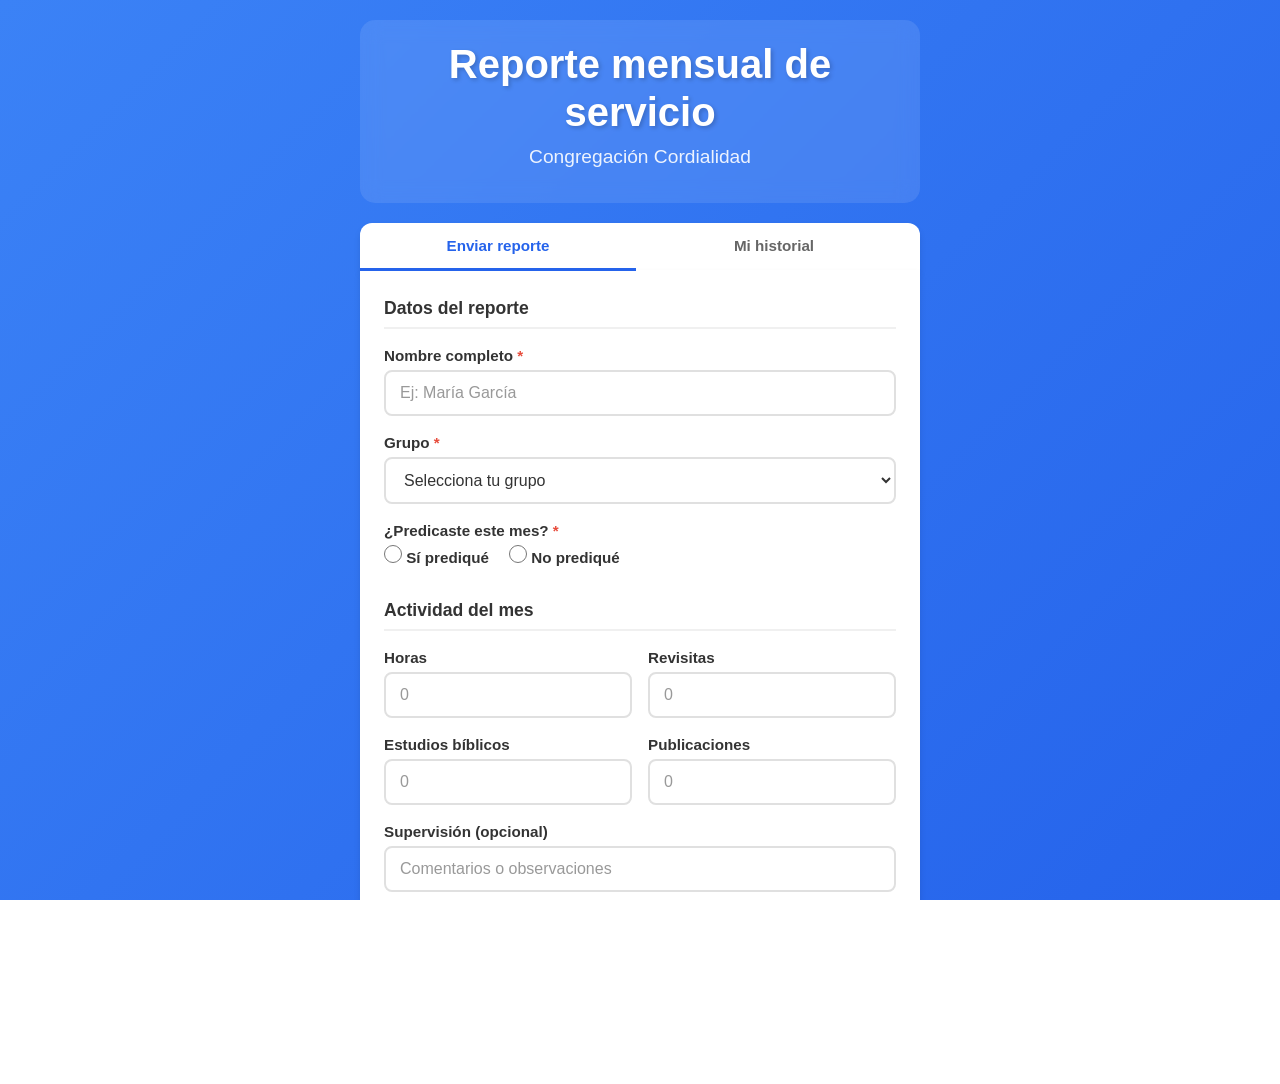
==== index.html @ f1ba1482 "first commit" ====
<!DOCTYPE html>
<html lang="es">
<head>
    <meta charset="UTF-8">
    <meta name="viewport" content="width=device-width, initial-scale=1.0">
    <title>Reporte mensual de servicio</title>
    <link rel="stylesheet" href="style.css">
</head>
<body>
    <div class="page">
        <header class="header">
            <h1>Reporte mensual de servicio</h1>
            <p class="subtitle">Congregación Cordialidad</p>
        </header>

        <nav class="tabs" role="tablist" aria-label="Secciones">
            <button type="button" class="tab active" role="tab" id="tabBtnForm" aria-selected="true" aria-controls="panelForm" data-tab="form">Enviar reporte</button>
            <button type="button" class="tab" role="tab" id="tabBtnHistory" aria-selected="false" aria-controls="panelHistory" data-tab="history">Mi historial</button>
        </nav>

        <main class="main">
            <section id="panelForm" class="panel active" role="tabpanel" aria-labelledby="tabBtnForm">
                <form id="reportForm" class="form" novalidate>
                    <div class="form-section">
                        <h2>Datos del reporte</h2>
                        <div class="field">
                            <label for="nombre">Nombre completo <span class="required">*</span></label>
                            <input type="text" id="nombre" name="nombre" required placeholder="Ej: María García" autocomplete="name">
                            <span class="field-error" id="errorNombre"></span>
                        </div>
                        <div class="field">
                            <label for="grupo">Grupo <span class="required">*</span></label>
                            <select id="grupo" name="grupo" required>
                                <option value="">Selecciona tu grupo</option>
                                <option value="1">Grupo 1</option>
                                <option value="2">Grupo 2</option>
                                <option value="3">Grupo 3</option>
                                <option value="4">Grupo 4</option>
                            </select>
                            <span class="field-error" id="errorGrupo"></span>
                        </div>
                        <div class="field">
                            <label>¿Predicaste este mes? <span class="required">*</span></label>
                            <div class="radio-group">
                                <label class="radio-label">
                                    <input type="radio" name="predico" value="Si prediqué" required>
                                    <span>Sí prediqué</span>
                                </label>
                                <label class="radio-label">
                                    <input type="radio" name="predico" value="No prediqué">
                                    <span>No prediqué</span>
                                </label>
                            </div>
                            <span class="field-error" id="errorPredico"></span>
                        </div>
                    </div>
                    <div class="form-section">
                        <h2>Actividad del mes</h2>
                        <div class="fields-row">
                            <div class="field">
                                <label for="horas">Horas</label>
                                <input type="number" id="horas" name="horas" min="0" step="1" placeholder="0" value="">
                            </div>
                            <div class="field">
                                <label for="revisitas">Revisitas</label>
                                <input type="number" id="revisitas" name="revisitas" min="0" step="1" placeholder="0" value="">
                            </div>
                        </div>
                        <div class="fields-row">
                            <div class="field">
                                <label for="estudios">Estudios bíblicos</label>
                                <input type="number" id="estudios" name="estudios" min="0" step="1" placeholder="0" value="">
                            </div>
                            <div class="field">
                                <label for="publicaciones">Publicaciones</label>
                                <input type="number" id="publicaciones" name="publicaciones" min="0" step="1" placeholder="0" value="">
                            </div>
                        </div>
                        <div class="field">
                            <label for="supervision">Supervisión (opcional)</label>
                            <input type="text" id="supervision" name="supervision" placeholder="Comentarios o observaciones">
                        </div>
                    </div>
                    <div class="form-actions">
                        <button type="submit" id="submitBtn" class="btn btn-primary">Enviar reporte</button>
                        <button type="reset" class="btn btn-secondary">Limpiar</button>
                    </div>
                </form>
                <div id="message" class="message hidden" role="alert"></div>
            </section>

            <section id="panelHistory" class="panel" role="tabpanel" aria-labelledby="tabBtnHistory" aria-hidden="true">
                <div class="history-toolbar">
                    <div class="history-filters">
                        <div class="field">
                            <label for="filterMonth">Mes</label>
                            <select id="filterMonth">
                                <option value="">Todos los meses</option>
                                <option value="0">Enero</option>
                                <option value="1">Febrero</option>
                                <option value="2">Marzo</option>
                                <option value="3">Abril</option>
                                <option value="4">Mayo</option>
                                <option value="5">Junio</option>
                                <option value="6">Julio</option>
                                <option value="7">Agosto</option>
                                <option value="8">Septiembre</option>
                                <option value="9">Octubre</option>
                                <option value="10">Noviembre</option>
                                <option value="11">Diciembre</option>
                            </select>
                        </div>
                        <div class="field">
                            <label for="filterName">Nombre (opcional)</label>
                            <input type="text" id="filterName" placeholder="Filtrar por nombre" autocomplete="off">
                        </div>
                        <div class="field field-actions">
                            <button type="button" id="btnApplyHistory" class="btn btn-primary">Consultar</button>
                            <button type="button" id="btnRefreshHistory" class="btn btn-secondary" title="Actualizar datos">Actualizar</button>
                        </div>
                    </div>
                </div>
                <div id="historyLoading" class="history-loading hidden">Cargando historial…</div>
                <div id="historyError" class="message error hidden" role="alert"></div>
                <div id="historyContent" class="history-content">
                    <p class="history-empty" id="historyEmpty">Selecciona un mes y pulsa Consultar para ver los reportes.</p>
                    <div id="historyList" class="history-list hidden"></div>
                </div>
            </section>
        </main>

        <footer class="footer">
            <p>Enviar reportes y consultar historial · Congregación Cordialidad</p>
        </footer>
    </div>
    <script src="config.js"></script>
    <script src="form.js"></script>
    <script src="history.js"></script>
</body>
</html>
---- style.css ----
* {
    margin: 0;
    padding: 0;
    box-sizing: border-box;
}

html, body {
    width: 100%;
    height: 100%;
    overflow-x: hidden;
}

body {
    font-family: -apple-system, BlinkMacSystemFont, 'Segoe UI', Roboto, 'Helvetica Neue', Arial, sans-serif;
    background: linear-gradient(135deg, #3b82f6 0%, #2563eb 100%);
    min-height: 100vh;
    padding: 20px;
    color: #333;
    position: relative;
    -webkit-font-smoothing: antialiased;
    -moz-osx-font-smoothing: grayscale;
}

@media (max-width: 480px) {
    body {
        padding: 10px;
    }
}

.container {
    max-width: 1400px;
    margin: 0 auto;
}

header {
    text-align: center;
    color: white;
    margin-bottom: 20px;
    padding: 20px;
    background: rgba(255, 255, 255, 0.1);
    border-radius: 15px;
    backdrop-filter: blur(10px);
}

header h1 {
    font-size: 2.5em;
    margin-bottom: 10px;
    text-shadow: 2px 2px 4px rgba(0, 0, 0, 0.2);
    line-height: 1.2;
}

.subtitle {
    font-size: 1.2em;
    opacity: 0.9;
    margin-bottom: 15px;
}

@media (max-width: 768px) {
    header {
        padding: 15px;
        margin-bottom: 15px;
    }

    header h1 {
        font-size: 1.8em;
        margin-bottom: 8px;
    }

    .subtitle {
        font-size: 1em;
        margin-bottom: 12px;
    }
}

@media (max-width: 480px) {
    header {
        padding: 12px;
        margin-bottom: 12px;
        border-radius: 12px;
    }

    header h1 {
        font-size: 1.5em;
        margin-bottom: 6px;
    }

    .subtitle {
        font-size: 0.9em;
        margin-bottom: 10px;
    }
}

.header-buttons {
    display: flex;
    gap: 15px;
    justify-content: center;
    flex-wrap: wrap;
    margin-top: 10px;
}

.btn-refresh,
.btn-export {
    background: white;
    color: #2563eb;
    border: none;
    padding: 12px 24px;
    border-radius: 8px;
    font-size: 1em;
    font-weight: 600;
    cursor: pointer;
    transition: all 0.3s ease;
    box-shadow: 0 4px 6px rgba(0, 0, 0, 0.1);
    touch-action: manipulation;
    min-height: 44px;
    white-space: nowrap;
}

.btn-refresh:hover,
.btn-export:hover {
    transform: translateY(-2px);
    box-shadow: 0 6px 12px rgba(0, 0, 0, 0.15);
}

.btn-refresh:active,
.btn-export:active {
    transform: translateY(0);
}

.btn-export {
    background: linear-gradient(135deg, #10b981 0%, #059669 100%);
    color: white;
    box-shadow: 0 4px 6px rgba(16, 185, 129, 0.3);
}

.btn-export:hover {
    box-shadow: 0 6px 12px rgba(16, 185, 129, 0.4);
}

@media (max-width: 768px) {
    .header-buttons {
        gap: 10px;
    }

    .btn-refresh,
    .btn-export {
        padding: 12px 20px;
        font-size: 0.95em;
    }
}

@media (max-width: 480px) {
    .header-buttons {
        flex-direction: column;
        width: 100%;
        gap: 10px;
        margin-top: 12px;
    }

    .btn-refresh,
    .btn-export {
        padding: 12px 20px;
        font-size: 0.9em;
        width: 100%;
        min-height: 48px;
    }
}

.stats-container {
    display: grid;
    grid-template-columns: repeat(auto-fit, minmax(200px, 1fr));
    gap: 20px;
    margin-bottom: 30px;
}

.stat-card {
    background: white;
    padding: 25px;
    border-radius: 12px;
    text-align: center;
    box-shadow: 0 4px 6px rgba(0, 0, 0, 0.1);
    transition: transform 0.3s ease;
}

.stat-card:hover {
    transform: translateY(-5px);
    box-shadow: 0 8px 15px rgba(0, 0, 0, 0.2);
}

@media (max-width: 768px) {
    .stats-container {
        grid-template-columns: repeat(2, 1fr);
        gap: 12px;
        margin-bottom: 20px;
    }

    .stat-card {
        padding: 18px 15px;
        border-radius: 10px;
    }
}

@media (max-width: 480px) {
    .stats-container {
        grid-template-columns: repeat(2, 1fr);
        gap: 10px;
        margin-bottom: 15px;
    }

    .stat-card {
        padding: 15px 12px;
        border-radius: 8px;
    }

    .stat-card:hover {
        transform: none;
    }
}

.stat-card-ok {
    border-left: 4px solid #28a745;
}

.stat-card-pending {
    border-left: 4px solid #dc3545;
}

.clickable-stat {
    transition: all 0.3s ease;
}

.clickable-stat:hover {
    transform: translateY(-8px) !important;
    box-shadow: 0 12px 20px rgba(0, 0, 0, 0.25) !important;
    cursor: pointer;
}

/* Modal de Lista de Personas */
.list-modal {
    display: flex;
    position: fixed;
    z-index: 9999;
    left: 0;
    top: 0;
    right: 0;
    bottom: 0;
    width: 100vw;
    height: 100vh;
    height: 100dvh;
    margin: 0;
    padding: 0;
    background-color: rgba(0, 0, 0, 0.5);
    backdrop-filter: blur(5px);
    align-items: center;
    justify-content: center;
    animation: fadeIn 0.3s ease;
    box-sizing: border-box;
    overflow: hidden;
    touch-action: none;
}

.list-modal.hidden {
    display: none !important;
}

.list-modal-content {
    background: white;
    border-radius: 20px;
    max-width: 600px;
    width: 90%;
    max-height: 80vh;
    max-height: 80dvh;
    box-shadow: 0 10px 40px rgba(0, 0, 0, 0.3);
    animation: slideDown 0.3s ease;
    display: flex;
    flex-direction: column;
    box-sizing: border-box;
    position: relative;
    touch-action: pan-y;
}

.list-modal-header {
    display: flex;
    justify-content: space-between;
    align-items: center;
    padding: 20px 30px;
    border-bottom: 2px solid #f0f0f0;
    flex-shrink: 0;
}

.list-modal-header h2 {
    margin: 0;
    color: #2563eb;
    font-size: 1.5em;
    line-height: 1.3;
    padding-right: 10px;
}

@media (max-width: 768px) {
    .list-modal {
        align-items: flex-end;
        padding-bottom: 0;
    }

    .list-modal-content {
        width: 95%;
        max-height: 85vh;
        max-height: 85dvh;
        border-radius: 15px 15px 0 0;
        animation: slideUp 0.3s ease;
        margin-bottom: 0;
    }

    .list-modal-header {
        padding: 15px 20px;
    }

    .list-modal-header h2 {
        font-size: 1.2em;
    }
}

@media (max-width: 480px) {
    .list-modal {
        align-items: flex-end;
        padding: 0;
    }

    .list-modal-content {
        width: 100%;
        max-width: 100%;
        max-height: 92vh;
        max-height: 92dvh;
        border-radius: 0;
        border-top-left-radius: 20px;
        border-top-right-radius: 20px;
        animation: slideUp 0.3s cubic-bezier(0.4, 0, 0.2, 1);
        margin: 0;
        box-shadow: 0 -4px 20px rgba(0, 0, 0, 0.2);
    }

    .list-modal-header {
        padding: 16px 15px;
        border-bottom: 1px solid #e0e0e0;
        position: sticky;
        top: 0;
        background: white;
        z-index: 10;
        border-top-left-radius: 20px;
        border-top-right-radius: 20px;
    }

    .list-modal-header h2 {
        font-size: 1em;
        padding-right: 8px;
        line-height: 1.4;
    }
}

@keyframes slideUp {
    from {
        transform: translateY(100%);
        opacity: 0;
    }
    to {
        transform: translateY(0);
        opacity: 1;
    }
}

.list-modal-close {
    background: none;
    border: none;
    font-size: 2em;
    color: #999;
    cursor: pointer;
    padding: 0;
    width: 40px;
    height: 40px;
    display: flex;
    align-items: center;
    justify-content: center;
    border-radius: 50%;
    transition: all 0.3s ease;
    flex-shrink: 0;
    touch-action: manipulation;
    min-width: 44px;
    min-height: 44px;
}

.list-modal-close:hover {
    background: #f0f0f0;
    color: #333;
}

@media (max-width: 480px) {
    .list-modal-close {
        width: 44px;
        height: 44px;
        font-size: 1.8em;
        margin-left: 4px;
    }

    .list-modal-close:active {
        background: #e0e0e0;
        transform: scale(0.95);
    }
}

.list-modal-body {
    padding: 20px 30px;
    overflow-y: auto;
    overflow-x: hidden;
    flex: 1;
    -webkit-overflow-scrolling: touch;
    overscroll-behavior: contain;
    min-height: 0;
}

@media (max-width: 480px) {
    .list-modal-body {
        padding-bottom: env(safe-area-inset-bottom, 15px);
        padding-left: 15px;
        padding-right: 15px;
    }
}

.person-list-item {
    padding: 12px 15px;
    margin: 8px 0;
    background: #f9f9f9;
    border-radius: 8px;
    border-left: 4px solid #2563eb;
    transition: all 0.2s ease;
    line-height: 1.4;
    word-wrap: break-word;
}

.person-list-item:hover {
    background: #f0f0f0;
    transform: translateX(5px);
}

@media (max-width: 768px) {
    .list-modal-body {
        padding: 15px 20px;
    }

    .person-list-item {
        padding: 12px;
        margin: 6px 0;
        font-size: 0.95em;
    }
}

@media (max-width: 480px) {
    .list-modal-body {
        padding: 12px 15px;
    }

    .person-list-item {
        padding: 10px 12px;
        margin: 5px 0;
        font-size: 0.9em;
        border-left-width: 3px;
    }

    .person-list-item:hover {
        transform: none;
    }
}

.person-list-item.empty {
    text-align: center;
    color: #999;
    font-style: italic;
    border-left-color: #ccc;
}

.person-list-group {
    margin-bottom: 20px;
}

.person-list-group-title {
    font-weight: bold;
    color: #2563eb;
    margin-bottom: 10px;
    font-size: 1.1em;
    padding-bottom: 8px;
    border-bottom: 2px solid #e0e0e0;
}

@media (max-width: 768px) {
    .person-list-group {
        margin-bottom: 16px;
    }

    .person-list-group-title {
        font-size: 1em;
        margin-bottom: 8px;
        padding-bottom: 6px;
    }
}

@media (max-width: 480px) {
    .person-list-group {
        margin-bottom: 14px;
    }

    .person-list-group-title {
        font-size: 0.95em;
        margin-bottom: 6px;
        padding-bottom: 5px;
        border-bottom-width: 1px;
    }
}

.person-list-item strong {
    color: #333;
}

@media (max-width: 480px) {
    .person-list-item {
        flex-direction: column;
        align-items: flex-start;
        gap: 6px;
        line-height: 1.5;
    }

    .person-list-item span:last-child {
        align-self: flex-end;
        font-size: 1.1em;
    }

    .person-list-item strong {
        font-size: 0.95em;
    }
}

.stat-value {
    font-size: 2.5em;
    font-weight: bold;
    color: #2563eb;
    margin-bottom: 8px;
    line-height: 1;
}

.stat-label {
    font-size: 0.9em;
    color: #666;
    text-transform: uppercase;
    letter-spacing: 1px;
    line-height: 1.3;
}

@media (max-width: 768px) {
    .stat-value {
        font-size: 2em;
        margin-bottom: 6px;
    }

    .stat-label {
        font-size: 0.8em;
        letter-spacing: 0.5px;
    }
}

@media (max-width: 480px) {
    .stat-value {
        font-size: 1.6em;
        margin-bottom: 5px;
    }

    .stat-label {
        font-size: 0.7em;
        letter-spacing: 0.3px;
    }
}

.filters {
    background: white;
    padding: 20px;
    border-radius: 12px;
    margin-bottom: 30px;
    display: flex;
    flex-wrap: wrap;
    gap: 15px;
    align-items: center;
    box-shadow: 0 4px 6px rgba(0, 0, 0, 0.1);
}

.filters label {
    font-weight: 600;
    color: #333;
    font-size: 0.95em;
    white-space: nowrap;
}

.filters select {
    padding: 10px 15px;
    border: 2px solid #e0e0e0;
    border-radius: 8px;
    font-size: 1em;
    cursor: pointer;
    transition: border-color 0.3s ease;
    background: white;
    min-height: 44px;
    touch-action: manipulation;
}

.filters select:hover {
    border-color: #2563eb;
}

.filters select:focus {
    outline: none;
    border-color: #2563eb;
    box-shadow: 0 0 0 3px rgba(37, 99, 235, 0.1);
}

@media (max-width: 768px) {
    .filters {
        padding: 15px;
        margin-bottom: 20px;
        gap: 12px;
    }

    .filters label {
        font-size: 0.9em;
        width: 100%;
        margin-bottom: 5px;
    }

    .filters select {
        width: 100%;
        padding: 12px 15px;
        font-size: 0.95em;
        min-height: 48px;
    }
}

@media (max-width: 480px) {
    .filters {
        padding: 12px;
        margin-bottom: 15px;
        gap: 10px;
        border-radius: 10px;
    }

    .filters label {
        font-size: 0.85em;
        margin-bottom: 4px;
    }

    .filters select {
        padding: 12px;
        font-size: 0.9em;
    }
}

.loading {
    text-align: center;
    padding: 40px;
    color: white;
}

.spinner {
    border: 4px solid rgba(255, 255, 255, 0.3);
    border-top: 4px solid white;
    border-radius: 50%;
    width: 50px;
    height: 50px;
    animation: spin 1s linear infinite;
    margin: 0 auto 20px;
}

@keyframes spin {
    0% { transform: rotate(0deg); }
    100% { transform: rotate(360deg); }
}

.error {
    background: #ff6b6b;
    color: white;
    padding: 20px;
    border-radius: 12px;
    text-align: center;
    margin-bottom: 20px;
    box-shadow: 0 4px 6px rgba(0, 0, 0, 0.1);
}

.grid {
    display: grid;
    grid-template-columns: repeat(auto-fill, minmax(300px, 1fr));
    gap: 20px;
}

.card {
    background: white;
    border-radius: 12px;
    padding: 20px;
    box-shadow: 0 4px 6px rgba(0, 0, 0, 0.1);
    transition: all 0.3s ease;
    border-left: 4px solid #2563eb;
}

.card:hover {
    transform: translateY(-5px);
    box-shadow: 0 8px 15px rgba(0, 0, 0, 0.2);
}

@media (max-width: 768px) {
    .grid {
        grid-template-columns: 1fr;
        gap: 15px;
    }

    .card {
        padding: 18px;
        border-radius: 10px;
    }

    .card:hover {
        transform: translateY(-2px);
    }
}

@media (max-width: 480px) {
    .grid {
        gap: 12px;
    }

    .card {
        padding: 15px;
        border-radius: 8px;
        border-left-width: 3px;
    }

    .card:hover {
        transform: none;
    }
}

.card-header {
    display: flex;
    justify-content: space-between;
    align-items: start;
    margin-bottom: 15px;
    padding-bottom: 15px;
    border-bottom: 2px solid #f0f0f0;
    flex-wrap: wrap;
    gap: 10px;
}

.card-name {
    font-size: 1.3em;
    font-weight: bold;
    color: #333;
    margin-bottom: 5px;
    display: flex;
    align-items: center;
    gap: 10px;
    flex-wrap: wrap;
    line-height: 1.3;
}

@media (max-width: 480px) {
    .card-header {
        margin-bottom: 12px;
        padding-bottom: 12px;
        flex-direction: column;
        align-items: flex-start;
    }

    .card-name {
        font-size: 1.1em;
        margin-bottom: 4px;
        width: 100%;
    }
}

.status-badge {
    display: inline-block;
    padding: 4px 10px;
    border-radius: 12px;
    font-size: 0.7em;
    font-weight: 600;
    text-transform: uppercase;
    letter-spacing: 0.5px;
}

.status-ok {
    background-color: #d4edda;
    color: #155724;
    border: 1px solid #c3e6cb;
}

.status-pending {
    background-color: #f8d7da;
    color: #721c24;
    border: 1px solid #f5c6cb;
}

.card-grupo {
    display: inline-block;
    background: #2563eb;
    color: white;
    padding: 4px 12px;
    border-radius: 20px;
    font-size: 0.85em;
    font-weight: 600;
    white-space: nowrap;
    flex-shrink: 0;
}

@media (max-width: 480px) {
    .card-grupo {
        font-size: 0.75em;
        padding: 3px 10px;
    }
}

.card-predico {
    font-size: 0.9em;
    color: #666;
    margin-top: 5px;
}

.card-predico.yes {
    color: #27ae60;
    font-weight: 600;
}

.card-predico.no {
    color: #e74c3c;
    font-weight: 600;
}

.card-details {
    display: grid;
    grid-template-columns: repeat(2, 1fr);
    gap: 10px;
    margin-top: 15px;
}

.detail-item {
    display: flex;
    flex-direction: column;
}

.detail-label {
    font-size: 0.75em;
    color: #999;
    text-transform: uppercase;
    letter-spacing: 0.5px;
    margin-bottom: 4px;
}

.detail-value {
    font-size: 1.2em;
    font-weight: bold;
    color: #333;
}

@media (max-width: 480px) {
    .card-details {
        gap: 8px;
        margin-top: 12px;
    }

    .detail-label {
        font-size: 0.7em;
        margin-bottom: 3px;
    }

    .detail-value {
        font-size: 1.1em;
    }
}

.detail-value.empty {
    color: #ccc;
    font-style: italic;
}

.card-timestamp {
    font-size: 0.75em;
    color: #999;
    margin-top: 15px;
    padding-top: 15px;
    border-top: 1px solid #f0f0f0;
    line-height: 1.4;
}

@media (max-width: 480px) {
    .card-timestamp {
        font-size: 0.7em;
        margin-top: 12px;
        padding-top: 12px;
    }
}

/* Modal de Autenticación */
.auth-modal {
    display: flex !important;
    position: fixed !important;
    z-index: 10000;
    left: 0 !important;
    top: 0 !important;
    right: 0 !important;
    bottom: 0 !important;
    width: 100vw !important;
    height: 100vh !important;
    height: 100dvh !important;
    margin: 0 !important;
    padding: 0 !important;
    background-color: white;
    align-items: center;
    justify-content: center;
    animation: fadeIn 0.3s ease;
    box-sizing: border-box;
    overflow: hidden;
}

.auth-modal.hidden {
    display: none !important;
}

@keyframes fadeIn {
    from {
        opacity: 0;
    }
    to {
        opacity: 1;
    }
}

.auth-modal-content {
    background: white;
    border-radius: 20px;
    padding: 40px;
    max-width: 400px;
    width: 90%;
    max-height: 90vh;
    max-height: 90dvh;
    overflow-y: auto;
    overflow-x: hidden;
    box-shadow: 0 10px 40px rgba(0, 0, 0, 0.3);
    animation: slideDown 0.3s ease;
    text-align: center;
    margin: auto;
    position: relative;
    box-sizing: border-box;
    -webkit-overflow-scrolling: touch;
    overscroll-behavior: contain;
    touch-action: pan-y;
}

@media (max-width: 768px) {
    .auth-modal-content {
        padding: 30px 25px;
        width: 95%;
        max-width: 95%;
        border-radius: 15px;
        max-height: 85vh;
        max-height: 85dvh;
    }
}

@media (max-width: 480px) {
    .auth-modal-content {
        padding: 24px 20px;
        padding-bottom: calc(24px + env(safe-area-inset-bottom, 0px));
        width: 100%;
        max-width: 100%;
        border-radius: 0;
        max-height: 100vh;
        max-height: 100dvh;
        box-shadow: none;
    }
}

@keyframes slideDown {
    from {
        transform: translateY(-50px);
        opacity: 0;
    }
    to {
        transform: translateY(0);
        opacity: 1;
    }
}

@media (max-width: 480px) {
    body.modal-open {
        overflow: hidden;
        position: fixed;
        width: 100%;
        height: 100%;
    }
}

@media (max-width: 480px) {
    .list-modal-body::-webkit-scrollbar {
        width: 4px;
    }

    .list-modal-body::-webkit-scrollbar-track {
        background: transparent;
    }

    .list-modal-body::-webkit-scrollbar-thumb {
        background: rgba(0, 0, 0, 0.2);
        border-radius: 2px;
    }

    .list-modal-body::-webkit-scrollbar-thumb:hover {
        background: rgba(0, 0, 0, 0.3);
    }
}

.auth-modal-header h2 {
    color: #2563eb;
    margin-bottom: 10px;
    font-size: 1.8em;
}

.auth-modal-header p {
    color: #666;
    margin-bottom: 30px;
    font-size: 0.95em;
}

.auth-modal-body {
    display: flex;
    flex-direction: column;
    gap: 15px;
}

.auth-input {
    width: 100%;
    padding: 15px 20px;
    border: 2px solid #e0e0e0;
    border-radius: 10px;
    font-size: 1.1em;
    text-align: center;
    letter-spacing: 3px;
    font-weight: 600;
    transition: all 0.3s ease;
    box-sizing: border-box;
    min-height: 48px;
    touch-action: manipulation;
}

.auth-input:focus {
    outline: none;
    border-color: #2563eb;
    box-shadow: 0 0 0 3px rgba(37, 99, 235, 0.1);
}

@media (max-width: 480px) {
    .auth-input {
        padding: 14px 18px;
        font-size: 1em;
        letter-spacing: 2px;
        min-height: 50px;
    }
}

.auth-input::placeholder {
    letter-spacing: 1px;
    font-weight: normal;
}

.auth-error {
    color: #e74c3c;
    font-size: 0.9em;
    padding: 10px;
    background: #fee;
    border-radius: 8px;
    animation: shake 0.5s ease;
}

@keyframes shake {
    0%, 100% { transform: translateX(0); }
    25% { transform: translateX(-10px); }
    75% { transform: translateX(10px); }
}

.auth-submit {
    background: linear-gradient(135deg, #3b82f6 0%, #2563eb 100%);
    color: white;
    border: none;
    padding: 15px 30px;
    border-radius: 10px;
    font-size: 1.1em;
    font-weight: 600;
    cursor: pointer;
    transition: all 0.3s ease;
    box-shadow: 0 4px 6px rgba(37, 99, 235, 0.3);
    width: 100%;
    min-height: 48px;
    touch-action: manipulation;
}

.auth-submit:hover {
    transform: translateY(-2px);
    box-shadow: 0 6px 12px rgba(37, 99, 235, 0.4);
}

.auth-submit:active {
    transform: translateY(0);
}

.auth-submit:disabled {
    opacity: 0.6;
    cursor: not-allowed;
}

@media (max-width: 480px) {
    .auth-submit {
        padding: 14px 25px;
        font-size: 1em;
        min-height: 50px;
    }

    .auth-submit:hover {
        transform: none;
    }
}

@media (max-width: 768px) {
    .loading {
        padding: 30px 20px;
    }

    .loading p {
        font-size: 0.95em;
    }

    .error {
        padding: 15px;
        font-size: 0.9em;
    }
}

@media (max-width: 480px) {
    .loading {
        padding: 25px 15px;
    }

    .loading p {
        font-size: 0.9em;
    }

    .spinner {
        width: 40px;
        height: 40px;
        border-width: 3px;
    }

    .error {
        padding: 12px;
        font-size: 0.85em;
        border-radius: 10px;
    }

    .person-list-group-title {
        font-size: 1em;
        padding-bottom: 6px;
    }
}

@media (hover: none) and (pointer: coarse) {
    .stat-card:hover,
    .card:hover,
    .person-list-item:hover,
    .btn-refresh:hover,
    .btn-export:hover,
    .auth-submit:hover {
        transform: none;
    }

    .clickable-stat:active {
        transform: scale(0.98);
        opacity: 0.9;
    }
}

/* Estilos para la plantilla de exportación */
#exportTemplate {
    font-family: Arial, sans-serif;
    color: #333;
}

.export-header {
    text-align: center;
    margin-bottom: 30px;
    padding-bottom: 20px;
    border-bottom: 3px solid #2563eb;
}

.export-header h1 {
    font-size: 2em;
    color: #2563eb;
    margin-bottom: 10px;
}

.export-header .subtitle {
    font-size: 1.2em;
    color: #666;
    margin-bottom: 15px;
}

.export-filters {
    background: #f5f5f5;
    padding: 15px;
    border-radius: 8px;
    margin-bottom: 25px;
    font-size: 0.95em;
}

.export-filters strong {
    color: #2563eb;
}

.export-stats {
    display: grid;
    grid-template-columns: repeat(3, 1fr);
    gap: 15px;
    margin-bottom: 30px;
}

.export-stat-item {
    background: #f9f9f9;
    padding: 15px;
    border-radius: 8px;
    text-align: center;
    border-left: 4px solid #2563eb;
}

.export-stat-value {
    font-size: 2em;
    font-weight: bold;
    color: #2563eb;
    margin-bottom: 5px;
}

.export-stat-label {
    font-size: 0.9em;
    color: #666;
    text-transform: uppercase;
    letter-spacing: 0.5px;
}

.export-data-table {
    width: 100%;
    border-collapse: collapse;
    margin-top: 20px;
}

.export-data-table th {
    background: #2563eb;
    color: white;
    padding: 12px;
    text-align: left;
    font-weight: 600;
    border-bottom: 2px solid #1e40af;
}

.export-data-table td {
    padding: 10px 12px;
    border-bottom: 1px solid #e0e0e0;
}

.export-data-table tr:nth-child(even) {
    background: #f9f9f9;
}

.export-data-table tr[style*="background-color: #fee2e2"] {
    background-color: #fee2e2 !important;
    color: #991b1b !important;
}

.export-data-table tr[style*="background-color: #fee2e2"] td {
    color: #991b1b !important;
}

.export-footer {
    margin-top: 30px;
    padding-top: 20px;
    border-top: 2px solid #e0e0e0;
    text-align: center;
    font-size: 0.85em;
    color: #666;
}

/* ========== App: pestañas, formulario e historial ========== */
.page {
    max-width: 560px;
    margin: 0 auto;
}

/* Tabs */
.tabs {
    display: flex;
    gap: 0;
    margin-bottom: 0;
    background: white;
    border-radius: 12px 12px 0 0;
    box-shadow: 0 4px 6px rgba(0, 0, 0, 0.1);
    padding: 0 8px 0 0;
    overflow-x: auto;
}

.tab {
    flex: 1;
    min-width: 120px;
    padding: 14px 20px;
    font-size: 0.95rem;
    font-weight: 600;
    font-family: inherit;
    color: #666;
    background: transparent;
    border: none;
    border-bottom: 3px solid transparent;
    cursor: pointer;
    transition: color 0.2s, border-color 0.2s;
    white-space: nowrap;
}

.tab:hover {
    color: #333;
}

.tab.active {
    color: #2563eb;
    border-bottom-color: #2563eb;
}

.tab:focus-visible {
    outline: 2px solid #2563eb;
    outline-offset: 2px;
}

.main {
    background: white;
    border-radius: 0 0 12px 12px;
    box-shadow: 0 4px 6px rgba(0, 0, 0, 0.1);
    padding: 28px 24px;
    margin-top: -1px;
}

.panel {
    display: none;
}

.panel.active {
    display: block;
}

/* Form */
.form-section {
    margin-bottom: 28px;
}

.form-section:last-of-type {
    margin-bottom: 24px;
}

.form-section h2 {
    margin: 0 0 18px;
    font-size: 1.1rem;
    font-weight: 600;
    color: #333;
    padding-bottom: 8px;
    border-bottom: 2px solid #f0f0f0;
}

.field {
    margin-bottom: 18px;
}

.field label {
    display: block;
    margin-bottom: 6px;
    font-weight: 600;
    color: #333;
    font-size: 0.95rem;
}

.required {
    color: #e74c3c;
}

.field input[type="text"],
.field input[type="number"],
.field select {
    width: 100%;
    padding: 12px 14px;
    font-size: 1rem;
    font-family: inherit;
    border: 2px solid #e0e0e0;
    border-radius: 8px;
    background: #fff;
    color: #333;
    transition: border-color 0.3s ease, box-shadow 0.3s ease;
}

.field input:focus,
.field select:focus {
    outline: none;
    border-color: #2563eb;
    box-shadow: 0 0 0 3px rgba(37, 99, 235, 0.1);
}

.field input::placeholder {
    color: #999;
}

.field-error {
    display: block;
    margin-top: 6px;
    font-size: 0.875rem;
    color: #e74c3c;
}

.radio-group {
    display: flex;
    gap: 20px;
    flex-wrap: wrap;
}

.radio-label {
    display: inline-flex;
    align-items: center;
    gap: 8px;
    cursor: pointer;
    font-weight: 400;
}

.radio-label input {
    width: 18px;
    height: 18px;
    accent-color: #2563eb;
}

.fields-row {
    display: grid;
    grid-template-columns: 1fr 1fr;
    gap: 16px;
}

@media (max-width: 480px) {
    .fields-row {
        grid-template-columns: 1fr;
    }
}

.form-actions {
    display: flex;
    gap: 12px;
    flex-wrap: wrap;
    margin-top: 24px;
    padding-top: 20px;
    border-top: 2px solid #f0f0f0;
}

.btn {
    padding: 12px 24px;
    font-size: 1rem;
    font-weight: 600;
    font-family: inherit;
    border: none;
    border-radius: 8px;
    cursor: pointer;
    transition: all 0.3s ease;
    touch-action: manipulation;
    min-height: 44px;
}

.btn:active {
    transform: translateY(0);
}

.btn-primary {
    background: linear-gradient(135deg, #3b82f6 0%, #2563eb 100%);
    color: #fff;
    box-shadow: 0 4px 6px rgba(37, 99, 235, 0.3);
}

.btn-primary:hover:not(:disabled) {
    transform: translateY(-2px);
    box-shadow: 0 6px 12px rgba(37, 99, 235, 0.4);
}

.btn-primary:disabled {
    opacity: 0.7;
    cursor: not-allowed;
}

.btn-secondary {
    background: white;
    color: #333;
    border: 2px solid #e0e0e0;
}

.btn-secondary:hover {
    background: #f0f0f0;
}

/* Message (form feedback) */
.message {
    margin-top: 20px;
    padding: 14px 18px;
    border-radius: 8px;
    font-size: 0.95rem;
}

.message.hidden {
    display: none;
}

.message.success {
    background: #ecfdf5;
    color: #065f46;
    border: 2px solid #a7f3d0;
}

.message.error {
    background: #fef2f2;
    color: #991b1b;
    border: 2px solid #fecaca;
}

/* History panel */
.history-toolbar {
    margin-bottom: 24px;
}

.history-filters {
    display: grid;
    grid-template-columns: 1fr 1fr auto auto;
    gap: 16px;
    align-items: end;
}

@media (max-width: 640px) {
    .history-filters {
        grid-template-columns: 1fr 1fr;
    }

    .history-filters .field-actions {
        grid-column: span 2;
        display: flex;
        gap: 12px;
    }
}

@media (max-width: 400px) {
    .history-filters {
        grid-template-columns: 1fr;
    }

    .history-filters .field-actions {
        grid-column: span 1;
    }
}

.history-filters .field {
    margin-bottom: 0;
}

.history-filters .field label {
    font-size: 0.875rem;
}

.history-loading {
    padding: 24px;
    text-align: center;
    color: #666;
}

.history-loading.hidden {
    display: none;
}

.history-empty {
    color: #666;
    text-align: center;
    padding: 32px 16px;
    margin: 0;
}

.history-list {
    margin-top: 16px;
}

.history-list.hidden {
    display: none;
}

.history-card {
    background: #f9f9f9;
    border: 2px solid #e0e0e0;
    border-radius: 12px;
    padding: 16px;
    margin-bottom: 12px;
    border-left: 4px solid #2563eb;
}

.history-card:last-child {
    margin-bottom: 0;
}

.history-card-header {
    display: flex;
    flex-wrap: wrap;
    justify-content: space-between;
    align-items: baseline;
    gap: 8px;
    margin-bottom: 12px;
}

.history-card-name {
    font-weight: 600;
    font-size: 1.05rem;
    color: #333;
}

.history-card-date {
    font-size: 0.875rem;
    color: #666;
}

.history-card-predico {
    font-size: 0.9rem;
    margin-bottom: 10px;
}

.history-card-predico.yes {
    color: #27ae60;
    font-weight: 600;
}

.history-card-predico.no {
    color: #e74c3c;
    font-weight: 600;
}

.history-card-stats {
    display: grid;
    grid-template-columns: repeat(2, 1fr);
    gap: 8px 24px;
    font-size: 0.9rem;
}

.history-card-stats span {
    color: #666;
}

.history-card-stats strong {
    color: #333;
}

.history-summary {
    margin-top: 20px;
    padding-top: 16px;
    border-top: 2px solid #f0f0f0;
    font-size: 0.9rem;
    color: #666;
}

@media (min-width: 720px) {
    .history-table-wrap {
        overflow-x: auto;
        margin-top: 16px;
    }

    .history-table {
        width: 100%;
        border-collapse: collapse;
        font-size: 0.9rem;
    }

    .history-table th,
    .history-table td {
        padding: 10px 12px;
        text-align: left;
        border-bottom: 2px solid #f0f0f0;
    }

    .history-table th {
        font-weight: 600;
        color: #666;
        background: #f9f9f9;
    }

    .history-table tr:hover td {
        background: #f9f9f9;
    }

    .history-table .predico-no {
        color: #e74c3c;
        font-weight: 600;
    }
}

/* Footer */
.footer {
    margin-top: 32px;
    text-align: center;
    font-size: 0.875rem;
    color: rgba(255, 255, 255, 0.9);
}

.footer p {
    margin: 0;
}

@media (max-width: 480px) {
    .main {
        padding: 20px 16px;
    }

    .form-actions .btn {
        width: 100%;
        min-height: 48px;
    }
}
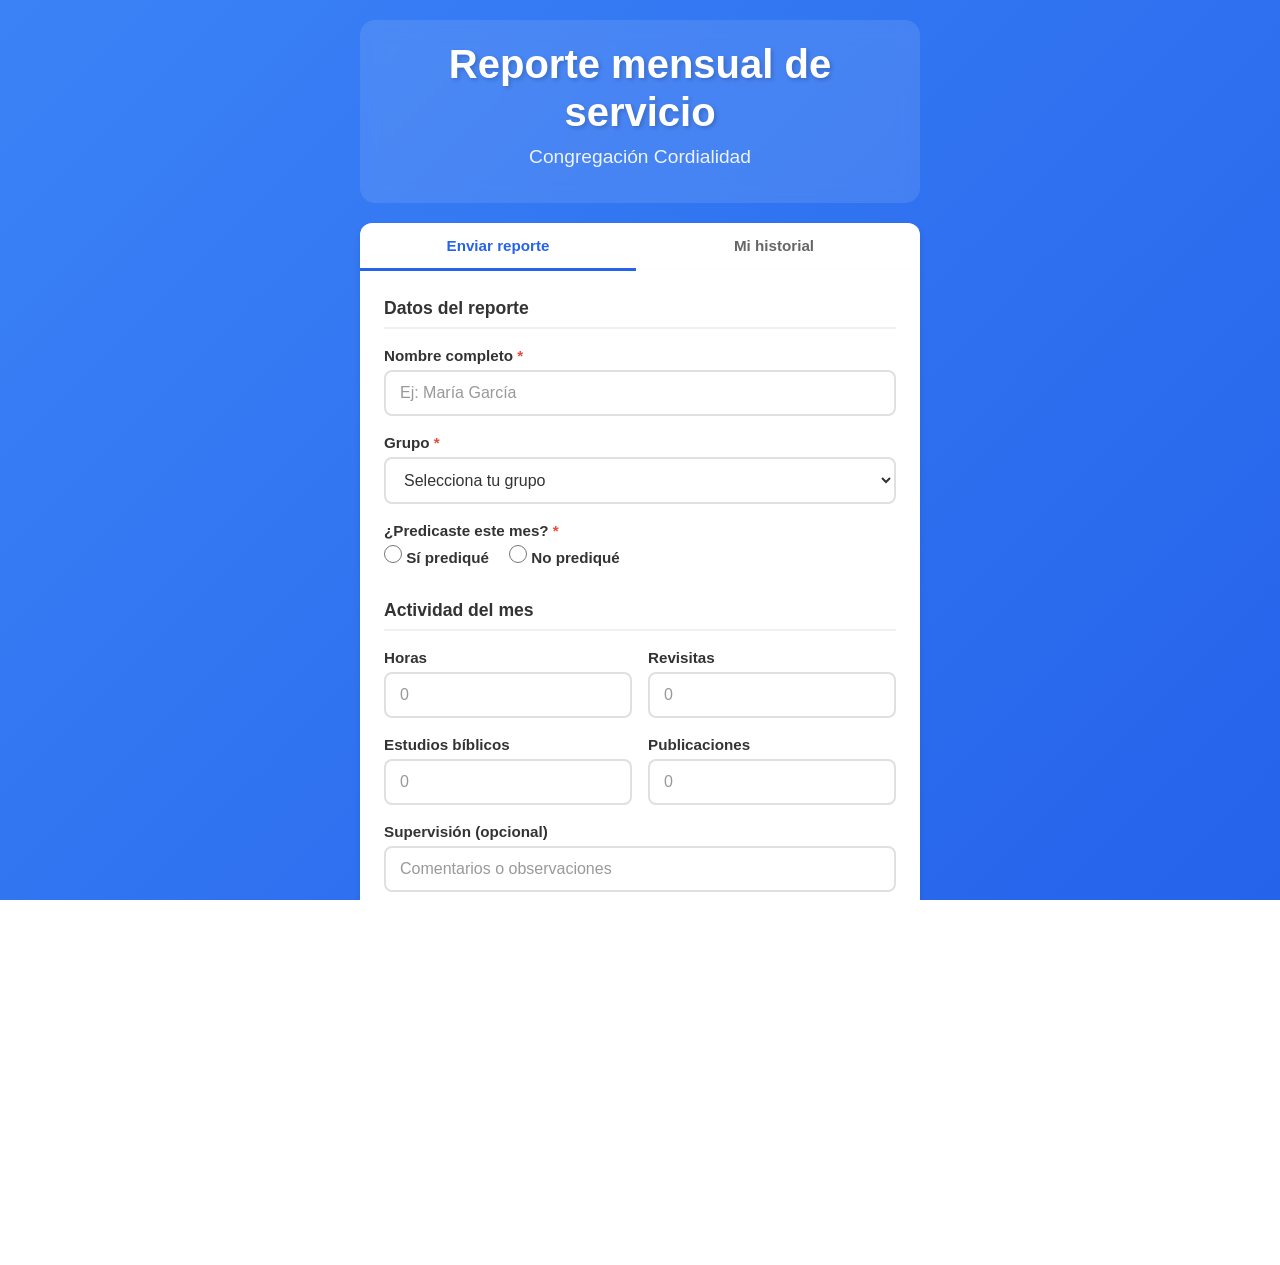
==== commit ac242ad5: "MOD: Se corrije bug del envio post2" ====
--- a/index.html
+++ b/index.html
@@ -87,6 +87,10 @@
                     </div>
                 </form>
                 <div id="message" class="message hidden" role="alert"></div>
+                <div class="form-fallback" id="formFallback">
+                    <p><strong>¿No se guardó el reporte?</strong> Al enviar desde esta página, Google a veces no recibe los datos. Usa el formulario en la misma web de Google (se abre en otra pestaña) y el envío será seguro:</p>
+                    <a href="#" id="linkFormSeguro" class="btn btn-secure" target="_blank" rel="noopener noreferrer">Abrir formulario seguro para enviar</a>
+                </div>
             </section>
 
             <section id="panelHistory" class="panel" role="tabpanel" aria-labelledby="tabBtnHistory" aria-hidden="true">
--- a/style.css
+++ b/style.css
@@ -1532,6 +1532,37 @@
     border: 2px solid #fecaca;
 }
 
+.form-fallback {
+    margin-top: 24px;
+    padding: 16px;
+    background: #eff6ff;
+    border: 2px solid #2563eb;
+    border-radius: 10px;
+    font-size: 0.9rem;
+}
+
+.form-fallback p {
+    margin: 0 0 12px;
+    color: #1e40af;
+    line-height: 1.5;
+}
+
+.btn-secure {
+    display: inline-block;
+    padding: 12px 20px;
+    background: linear-gradient(135deg, #059669 0%, #047857 100%);
+    color: #fff !important;
+    text-decoration: none;
+    border-radius: 8px;
+    font-weight: 600;
+    transition: transform 0.2s, box-shadow 0.2s;
+}
+
+.btn-secure:hover {
+    transform: translateY(-2px);
+    box-shadow: 0 4px 12px rgba(5, 150, 105, 0.4);
+}
+
 /* History panel */
 .history-toolbar {
     margin-bottom: 24px;
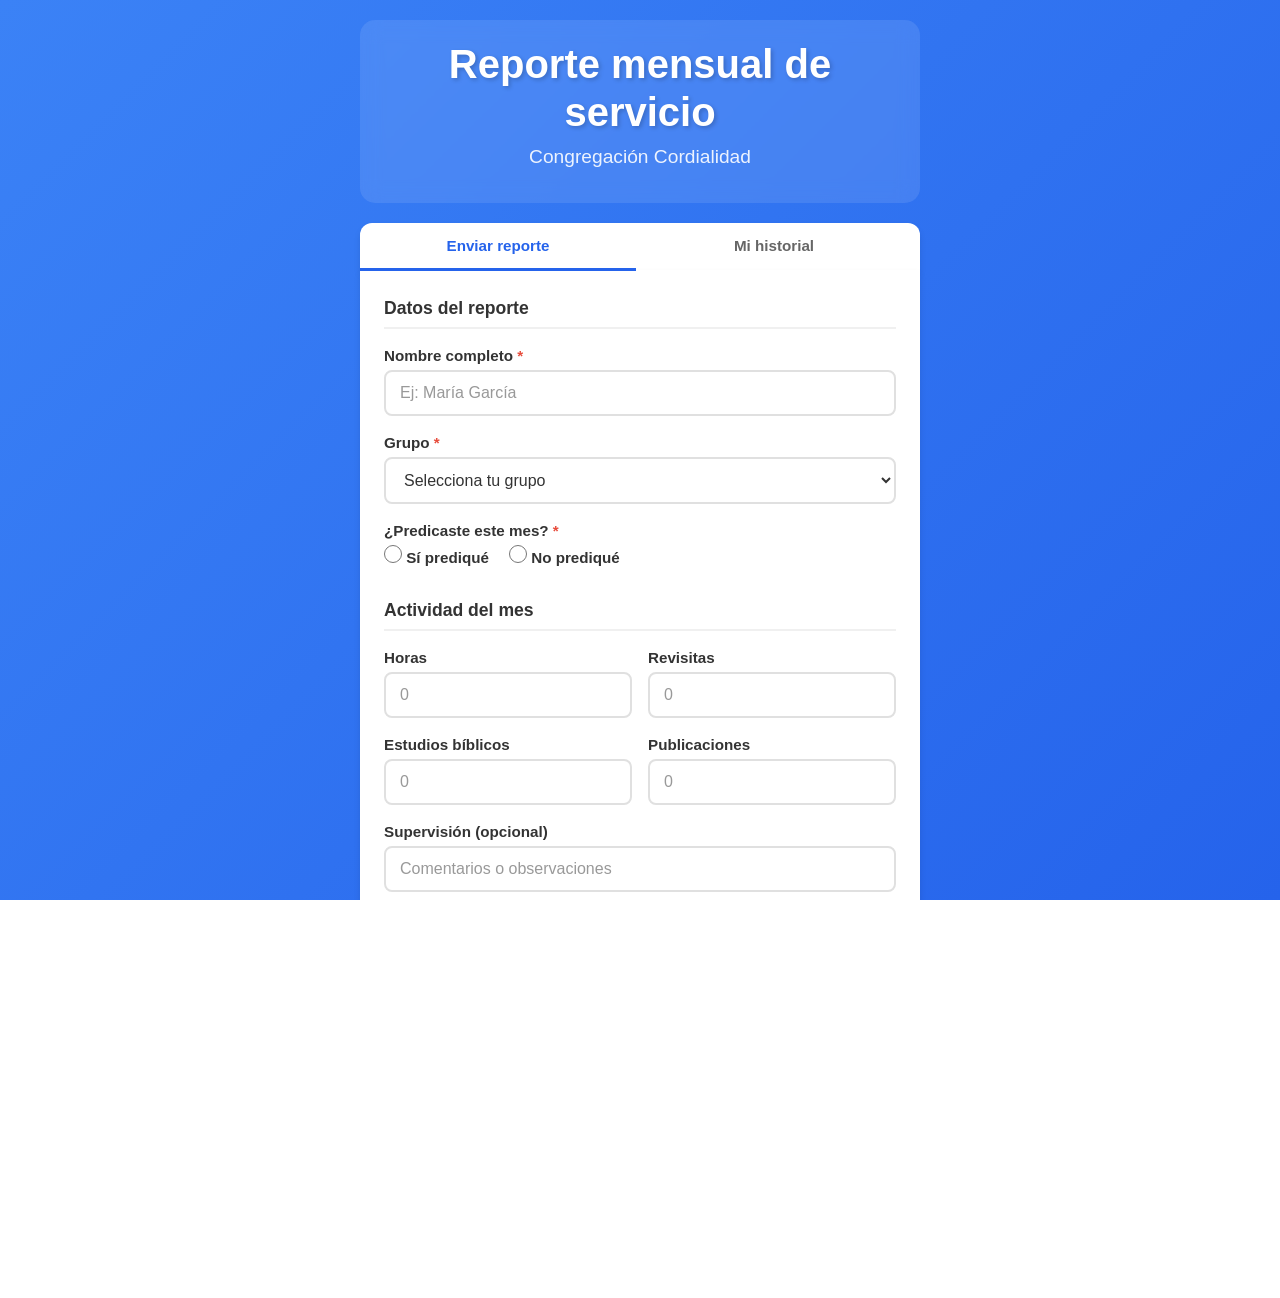
==== commit e912f95b: "MOD: Se corrije bug del envio post2" ====
--- a/index.html
+++ b/index.html
@@ -87,8 +87,9 @@
                     </div>
                 </form>
                 <div id="message" class="message hidden" role="alert"></div>
-                <div class="form-fallback" id="formFallback">
-                    <p><strong>¿No se guardó el reporte?</strong> Al enviar desde esta página, Google a veces no recibe los datos. Usa el formulario en la misma web de Google (se abre en otra pestaña) y el envío será seguro:</p>
+                <div class="form-fallback form-fallback-primary" id="formFallback">
+                    <p><strong>Enviar reporte (recomendado)</strong></p>
+                    <p>Desde esta página los envíos pueden no guardarse por restricciones de Google. Para asegurarte de que el reporte se registre, usa el formulario en la web de Google (se abre en otra pestaña):</p>
                     <a href="#" id="linkFormSeguro" class="btn btn-secure" target="_blank" rel="noopener noreferrer">Abrir formulario seguro para enviar</a>
                 </div>
             </section>
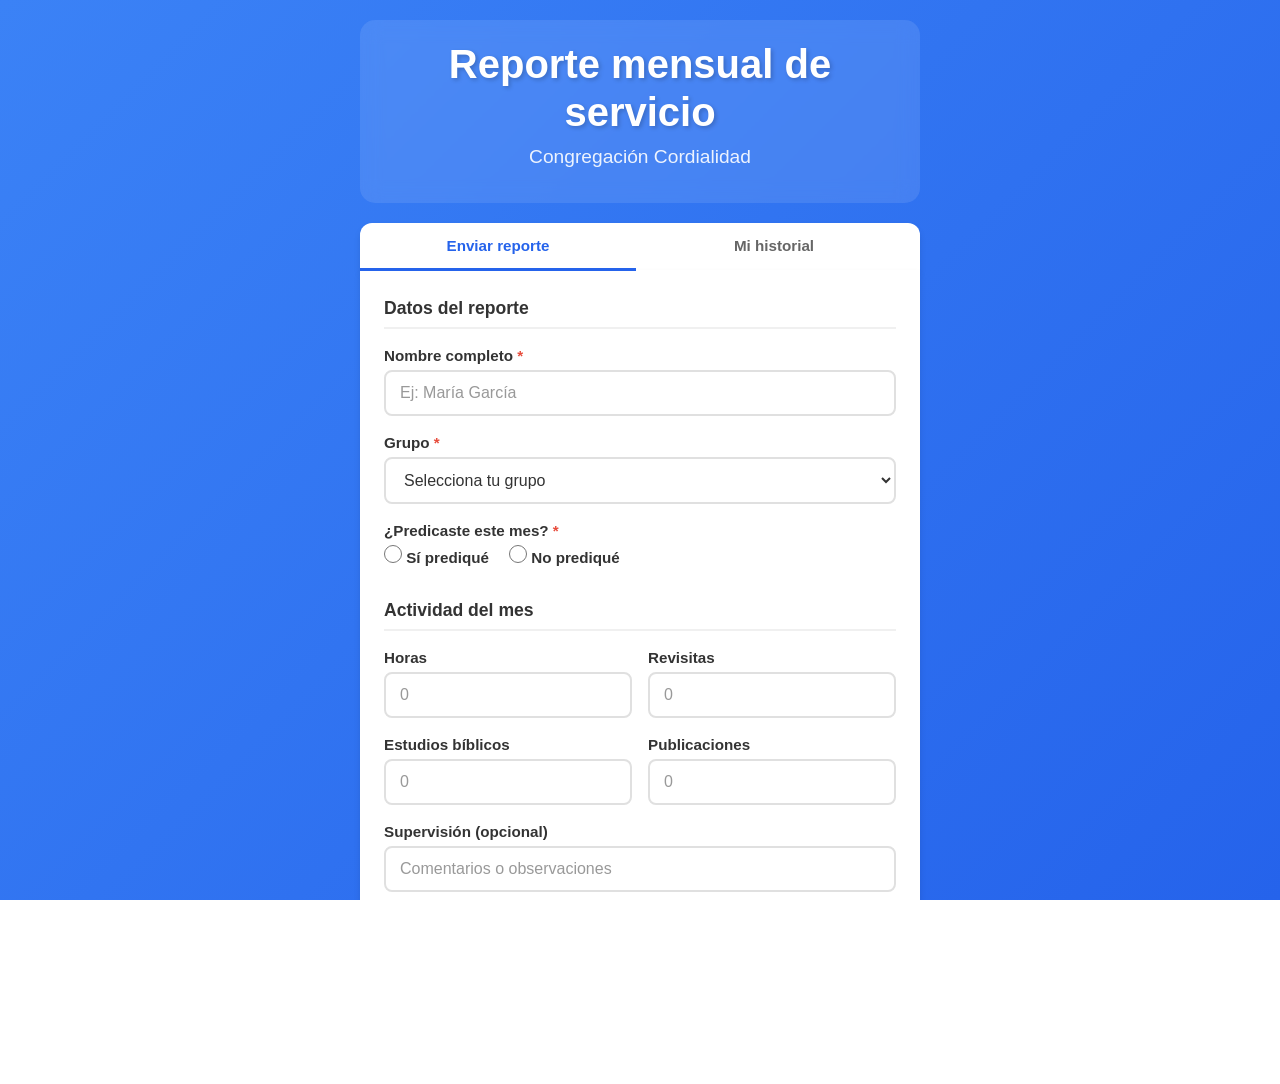
==== commit f0188020: "ADD: Se realizan ajustes de envio post" ====
--- a/index.html
+++ b/index.html
@@ -87,11 +87,6 @@
                     </div>
                 </form>
                 <div id="message" class="message hidden" role="alert"></div>
-                <div class="form-fallback form-fallback-primary" id="formFallback">
-                    <p><strong>Enviar reporte (recomendado)</strong></p>
-                    <p>Desde esta página los envíos pueden no guardarse por restricciones de Google. Para asegurarte de que el reporte se registre, usa el formulario en la web de Google (se abre en otra pestaña):</p>
-                    <a href="#" id="linkFormSeguro" class="btn btn-secure" target="_blank" rel="noopener noreferrer">Abrir formulario seguro para enviar</a>
-                </div>
             </section>
 
             <section id="panelHistory" class="panel" role="tabpanel" aria-labelledby="tabBtnHistory" aria-hidden="true">
